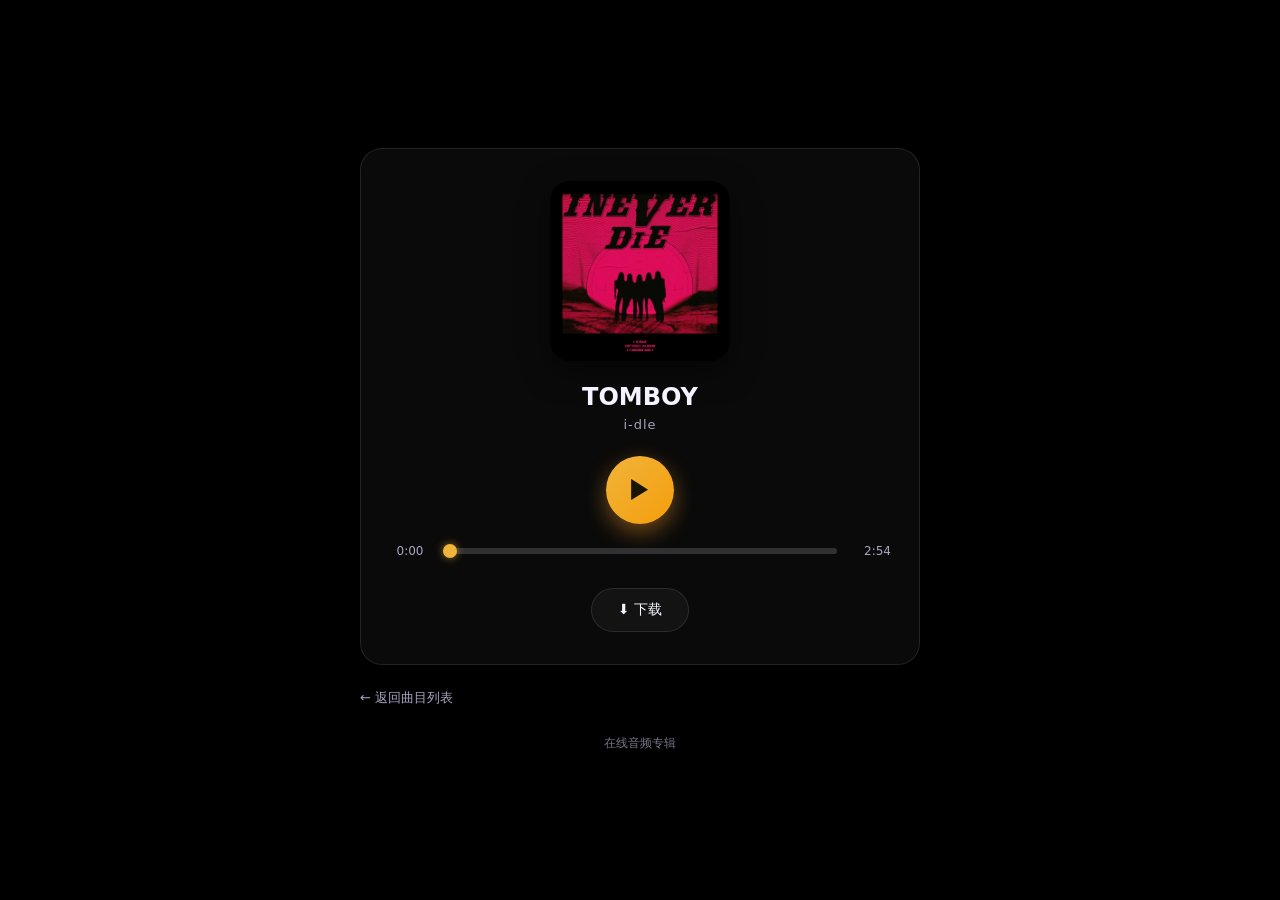
==== song1.html @ 3faee3e4 "下载改为FLAC无损格式" ====
<!DOCTYPE html>
<html lang="zh-CN">
<head>
  <meta charset="UTF-8">
  <meta name="viewport" content="width=device-width, initial-scale=1.0">
  <title>TOMBOY</title>
  <link rel="stylesheet" href="css/style.css?v=3">
</head>
<body>
  <div class="wrap">
    <div class="player">
      <img class="cover-img" src="covers/1.jpeg" alt="曲目1封面">
      <h2>TOMBOY</h2>
      <p class="album">i-dle</p>

      <!-- 隐藏的音频元素 -->
      <audio id="audio" preload="metadata" src="audio/1.mp3"></audio>

      <!-- 播放/暂停按钮 -->
      <button id="playBtn" class="btn-play" aria-label="播放或暂停">▶</button>

      <!-- 进度条 -->
      <div class="progress-row">
        <span id="current" class="time">0:00</span>
        <input type="range" id="progress" class="progress" min="0" max="0" step="1" value="0">
        <span id="total" class="time right">--:--</span>
      </div>

      <!-- 下载按钮 -->
      <a class="btn-download" href="audio/1.flac" download="TOMBOY.flac">⬇ 下载</a>
    </div>

    <a class="back" href="index.html">← 返回曲目列表</a>
    <footer class="footer">在线音频专辑</footer>
  </div>
  <script src="js/player.js"></script>
</body>
</html>
---- css/style.css ----
/* ============================================================
   高市 · 在线音频专辑  -  共享样式表
   修改站点配色/字体时，改这里即可全局生效
   ============================================================ */
:root {
  --bg-1: #0f0d18;        /* 页面背景渐变-深 */
  --bg-2: #1c1830;        /* 页面背景渐变-中 */
  --bg-3: #2a2140;        /* 页面背景渐变-浅 */
  --card: rgba(255, 255, 255, 0.04);   /* 卡片底色 */
  --card-border: rgba(255, 255, 255, 0.10);
  --text: #f5f3ff;        /* 主文字 */
  --text-dim: #a9a3c0;    /* 次要文字 */
  --accent: #f0b43b;      /* 强调色（金色） */
  --accent-2: #f59e0b;
  --radius: 16px;
}

* { margin: 0; padding: 0; box-sizing: border-box; }

body {
  font-family: "PingFang SC", "Microsoft YaHei", "Segoe UI", system-ui, sans-serif;
  color: var(--text);
  min-height: 100vh;
  background: #000000;   /* 纯黑背景 */
  display: flex;
  flex-direction: column;
  align-items: center;
  justify-content: center;
  padding: 40px 20px;
}

.wrap {
  width: 100%;
  max-width: 560px;
}

/* ---------- 页头 ---------- */
.header { text-align: center; margin-bottom: 28px; }
.header h1 {
  font-size: 34px;
  letter-spacing: 4px;
  font-weight: 700;
  background: linear-gradient(90deg, var(--accent), #ffd77a);
  -webkit-background-clip: text;
  background-clip: text;
  color: transparent;
}
.header .sub { color: var(--text-dim); margin-top: 8px; font-size: 14px; letter-spacing: 2px; }

/* ---------- 主页面：曲目列表 ---------- */
.tracklist { list-style: none; }
.tracklist li {
  background: var(--card);
  border: 1px solid var(--card-border);
  border-radius: var(--radius);
  margin-bottom: 12px;
  overflow: hidden;
}
.tracklist a {
  display: flex;
  align-items: center;
  gap: 16px;
  padding: 16px 18px;
  text-decoration: none;
  color: var(--text);
  transition: background 0.25s, transform 0.1s;
}
.tracklist a:hover { background: rgba(240, 180, 59, 0.10); transform: translateY(-1px); }
.tracklist .num {
  width: 40px; height: 40px; flex: 0 0 40px;
  display: flex; align-items: center; justify-content: center;
  border-radius: 50%;
  background: rgba(240, 180, 59, 0.14);
  color: var(--accent);
  font-weight: 700;
}
.tracklist .meta { flex: 1; }
.tracklist .name { font-size: 16px; font-weight: 600; }
.tracklist .duration { color: var(--text-dim); font-size: 13px; margin-top: 3px; }
.tracklist .play-arrow { color: var(--text-dim); font-size: 18px; }

/* ---------- 子页面：播放器 ---------- */
.player {
  background: var(--card);
  border: 1px solid var(--card-border);
  border-radius: 22px;
  padding: 32px 28px;
  text-align: center;
  box-shadow: 0 20px 50px rgba(0, 0, 0, 0.35);
}

/* 封面（CSS占位 / 真实图片二选一） */
.cover {
  width: 180px; height: 180px;
  margin: 0 auto 22px;
  border-radius: 20px;
  display: flex; align-items: center; justify-content: center;
  background: linear-gradient(135deg, #f59e0b, #f97316 60%, #7c3aed);
  font-size: 52px; font-weight: 800; color: #fff;
  letter-spacing: 2px;
  box-shadow: 0 10px 30px rgba(240, 150, 40, 0.35);
}
.cover-img {
  width: 180px; height: 180px;
  margin: 0 auto 22px;
  border-radius: 20px;
  object-fit: cover;
  display: block;
  box-shadow: 0 10px 30px rgba(0, 0, 0, 0.5);
}

.player h2 { font-size: 24px; font-weight: 700; }
.player .album { color: var(--text-dim); font-size: 13px; margin-top: 6px; letter-spacing: 1px; }

/* 播放/暂停按钮 */
.btn-play {
  width: 68px; height: 68px;
  margin: 24px auto 20px;
  border: none; border-radius: 50%;
  background: linear-gradient(135deg, var(--accent), var(--accent-2));
  color: #1a1405;
  font-size: 26px;
  cursor: pointer;
  display: flex; align-items: center; justify-content: center;
  box-shadow: 0 8px 22px rgba(240, 150, 40, 0.45);
  transition: transform 0.12s, box-shadow 0.2s;
}
.btn-play:hover { transform: scale(1.06); box-shadow: 0 10px 28px rgba(240, 150, 40, 0.6); }
.btn-play:active { transform: scale(0.97); }

/* 进度条 */
.progress-row { display: flex; align-items: center; gap: 12px; margin-bottom: 8px; }
.time { font-size: 12px; color: var(--text-dim); min-width: 42px; }
.time.right { text-align: right; }

input[type="range"].progress {
  -webkit-appearance: none;
  appearance: none;
  flex: 1;
  height: 6px;
  border-radius: 3px;
  background: rgba(255, 255, 255, 0.16);
  outline: none;
  cursor: pointer;
}
input[type="range"].progress::-webkit-slider-thumb {
  -webkit-appearance: none;
  appearance: none;
  width: 14px; height: 14px;
  border-radius: 50%;
  background: var(--accent);
  box-shadow: 0 0 8px rgba(240, 180, 59, 0.6);
}
input[type="range"].progress::-moz-range-thumb {
  width: 14px; height: 14px;
  border: none; border-radius: 50%;
  background: var(--accent);
}

/* 下载按钮 */
.btn-download {
  display: inline-block;
  margin-top: 22px;
  padding: 12px 26px;
  border-radius: 999px;
  background: var(--card);
  border: 1px solid var(--card-border);
  color: var(--text);
  text-decoration: none;
  font-size: 14px;
  transition: background 0.2s, color 0.2s;
}
.btn-download:hover { background: var(--accent); color: #1a1405; border-color: var(--accent); }

/* 返回链接 */
.back {
  display: inline-block;
  margin-top: 24px;
  color: var(--text-dim);
  text-decoration: none;
  font-size: 13px;
}
.back:hover { color: var(--accent); }

.footer { text-align: center; color: var(--text-dim); font-size: 12px; margin-top: 28px; opacity: 0.7; }
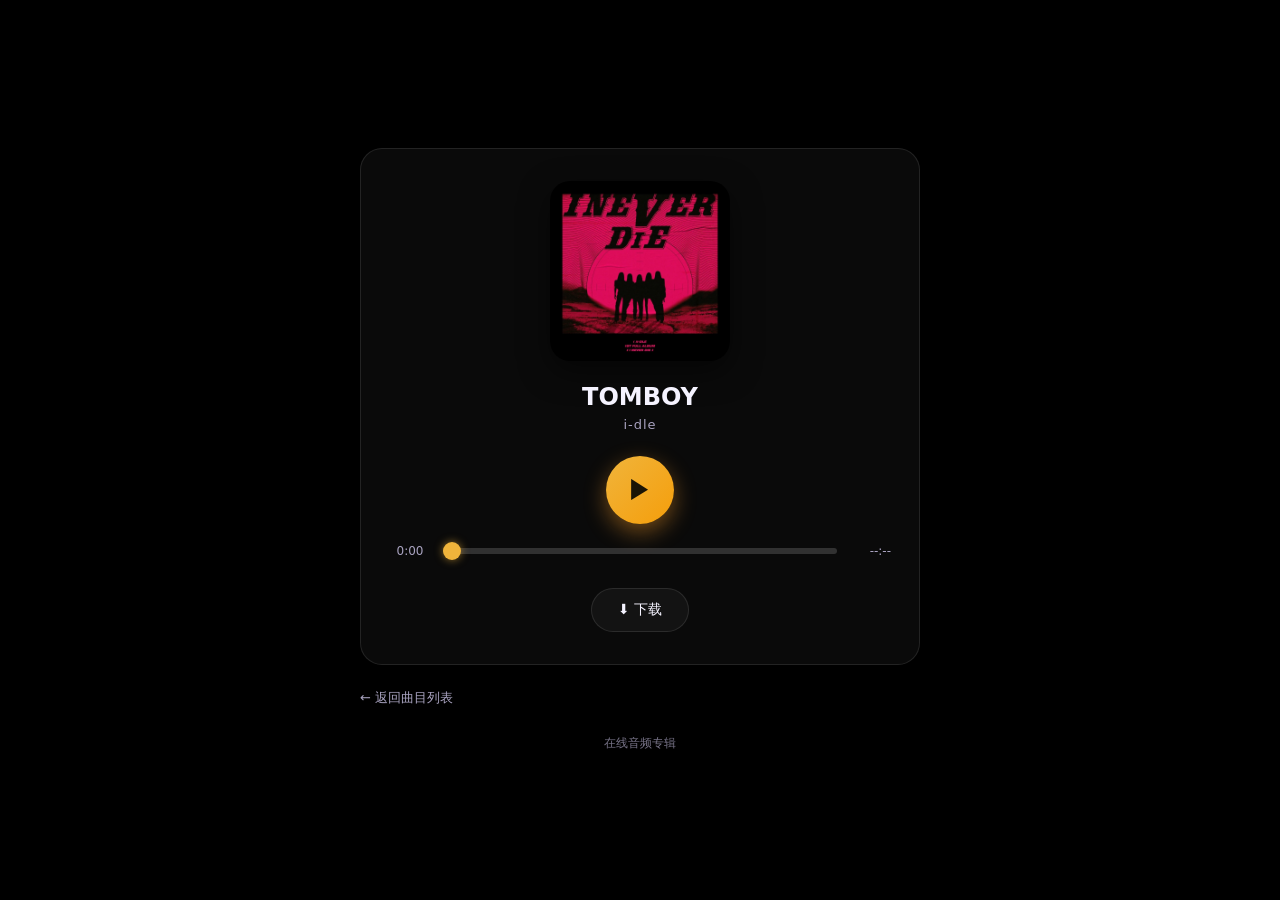
==== commit eb45c459: "修复移动端无法拖动进度条" ====
--- a/song1.html
+++ b/song1.html
@@ -4,7 +4,7 @@
   <meta charset="UTF-8">
   <meta name="viewport" content="width=device-width, initial-scale=1.0">
   <title>TOMBOY</title>
-  <link rel="stylesheet" href="css/style.css?v=3">
+  <link rel="stylesheet" href="css/style.css?v=4">
 </head>
 <body>
   <div class="wrap">
@@ -33,6 +33,6 @@
     <a class="back" href="index.html">← 返回曲目列表</a>
     <footer class="footer">在线音频专辑</footer>
   </div>
-  <script src="js/player.js"></script>
+  <script src="js/player.js?v=2"></script>
 </body>
 </html>
--- a/css/style.css
+++ b/css/style.css
@@ -142,17 +142,18 @@
   background: rgba(255, 255, 255, 0.16);
   outline: none;
   cursor: pointer;
+  touch-action: none;   /* 移动端：触摸滑块视为拖动，不触发页面滚动 */
 }
 input[type="range"].progress::-webkit-slider-thumb {
   -webkit-appearance: none;
   appearance: none;
-  width: 14px; height: 14px;
+  width: 18px; height: 18px;
   border-radius: 50%;
   background: var(--accent);
   box-shadow: 0 0 8px rgba(240, 180, 59, 0.6);
 }
 input[type="range"].progress::-moz-range-thumb {
-  width: 14px; height: 14px;
+  width: 18px; height: 18px;
   border: none; border-radius: 50%;
   background: var(--accent);
 }
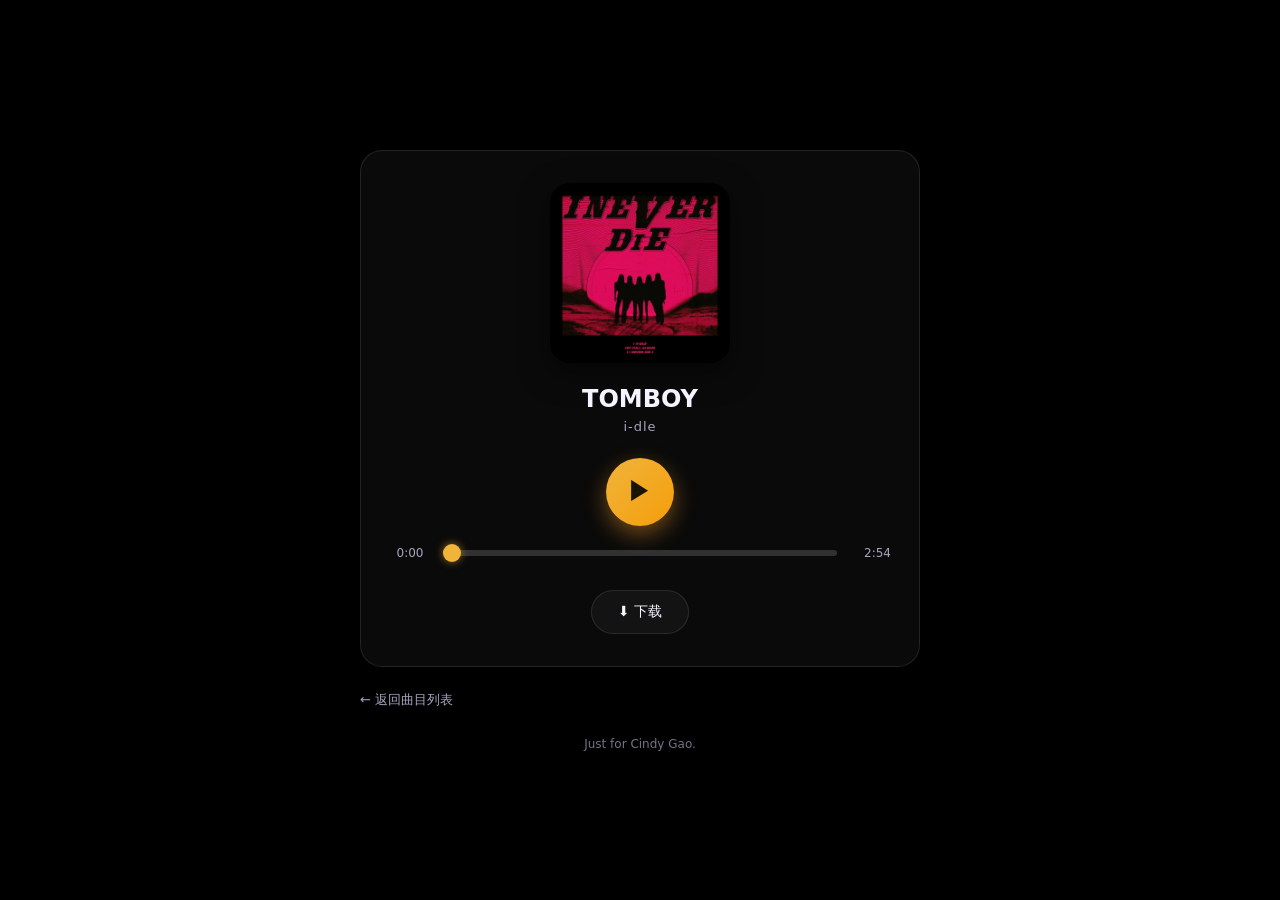
==== commit e097752d: "新增进门选择题与贺卡界面" ====
--- a/song1.html
+++ b/song1.html
@@ -31,7 +31,7 @@
     </div>
 
     <a class="back" href="index.html">← 返回曲目列表</a>
-    <footer class="footer">在线音频专辑</footer>
+    <footer class="footer">Just for Cindy Gao.</footer>
   </div>
   <script src="js/player.js?v=2"></script>
 </body>
--- a/css/style.css
+++ b/css/style.css
@@ -184,3 +184,105 @@
 .back:hover { color: var(--accent); }
 
 .footer { text-align: center; color: var(--text-dim); font-size: 12px; margin-top: 28px; opacity: 0.7; }
+
+/* ============================================================
+   进门流程：选择题 / 贺卡纸 / 退出提示（index.html 使用）
+   ============================================================ */
+.overlay {
+  position: fixed;
+  inset: 0;
+  z-index: 100;
+  display: none;
+  flex-direction: column;
+  align-items: center;
+  justify-content: center;
+  padding: 24px;
+  background: rgba(0, 0, 0, 0.92);
+}
+.overlay.show { display: flex; }
+
+/* 屏幕一：选择题 */
+.quiz-card {
+  max-width: 380px;
+  width: 100%;
+  background: var(--card);
+  border: 1px solid var(--card-border);
+  border-radius: 22px;
+  padding: 36px 26px;
+  text-align: center;
+  box-shadow: 0 20px 50px rgba(0, 0, 0, 0.4);
+}
+.quiz-question {
+  font-size: 18px;
+  line-height: 1.6;
+  color: var(--text);
+  min-height: 60px;      /* 留出题目填写高度 */
+  margin-bottom: 26px;
+  word-break: break-word;
+}
+.quiz-buttons {
+  display: flex;
+  gap: 16px;
+  justify-content: center;
+}
+.quiz-btn {
+  flex: 1;
+  max-width: 150px;
+  min-width: 96px;
+  height: 56px;
+  border: none;
+  border-radius: 999px;
+  color: #fff;
+  font-size: 16px;
+  cursor: pointer;
+  display: flex; align-items: center; justify-content: center;
+  transition: transform 0.12s, box-shadow 0.2s, filter 0.2s;
+}
+.quiz-btn:hover { transform: translateY(-2px); filter: brightness(1.1); }
+.quiz-btn:active { transform: scale(0.96); }
+.btn-green { background: #2ecc71; box-shadow: 0 6px 18px rgba(46, 204, 113, 0.4); }
+.btn-red   { background: #e74c3c; box-shadow: 0 6px 18px rgba(231, 76, 60, 0.4); }
+
+/* 屏幕二：贺卡纸 */
+.paper-wrap {
+  position: relative;
+  max-width: 420px;
+  width: 100%;
+}
+.close-x {
+  position: absolute;
+  top: -14px; right: -6px;
+  width: 30px; height: 30px;
+  border: none; border-radius: 50%;
+  background: var(--accent);
+  color: #1a1405;
+  font-size: 15px; font-weight: 700;
+  cursor: pointer;
+  display: flex; align-items: center; justify-content: center;
+  box-shadow: 0 4px 12px rgba(0, 0, 0, 0.4);
+  z-index: 2;
+  transition: transform 0.12s;
+}
+.close-x:hover { transform: scale(1.1); }
+.paper {
+  background: #fdfbf3;               /* 纸色 */
+  color: #3a3326;
+  border-radius: 12px;
+  padding: 40px 30px 36px;
+  min-height: 320px;
+  box-shadow: 0 16px 40px rgba(0, 0, 0, 0.5);
+  font-size: 16px;
+  line-height: 1.9;
+}
+.paper-content {
+  white-space: pre-wrap;            /* 段落可换行 */
+  word-break: break-word;
+  min-height: 200px;
+}
+
+/* 屏幕三：退出提示（红键按下后，若浏览器不允许真正关闭页面） */
+.exit-message {
+  color: var(--text-dim);
+  font-size: 16px;
+  letter-spacing: 1px;
+}
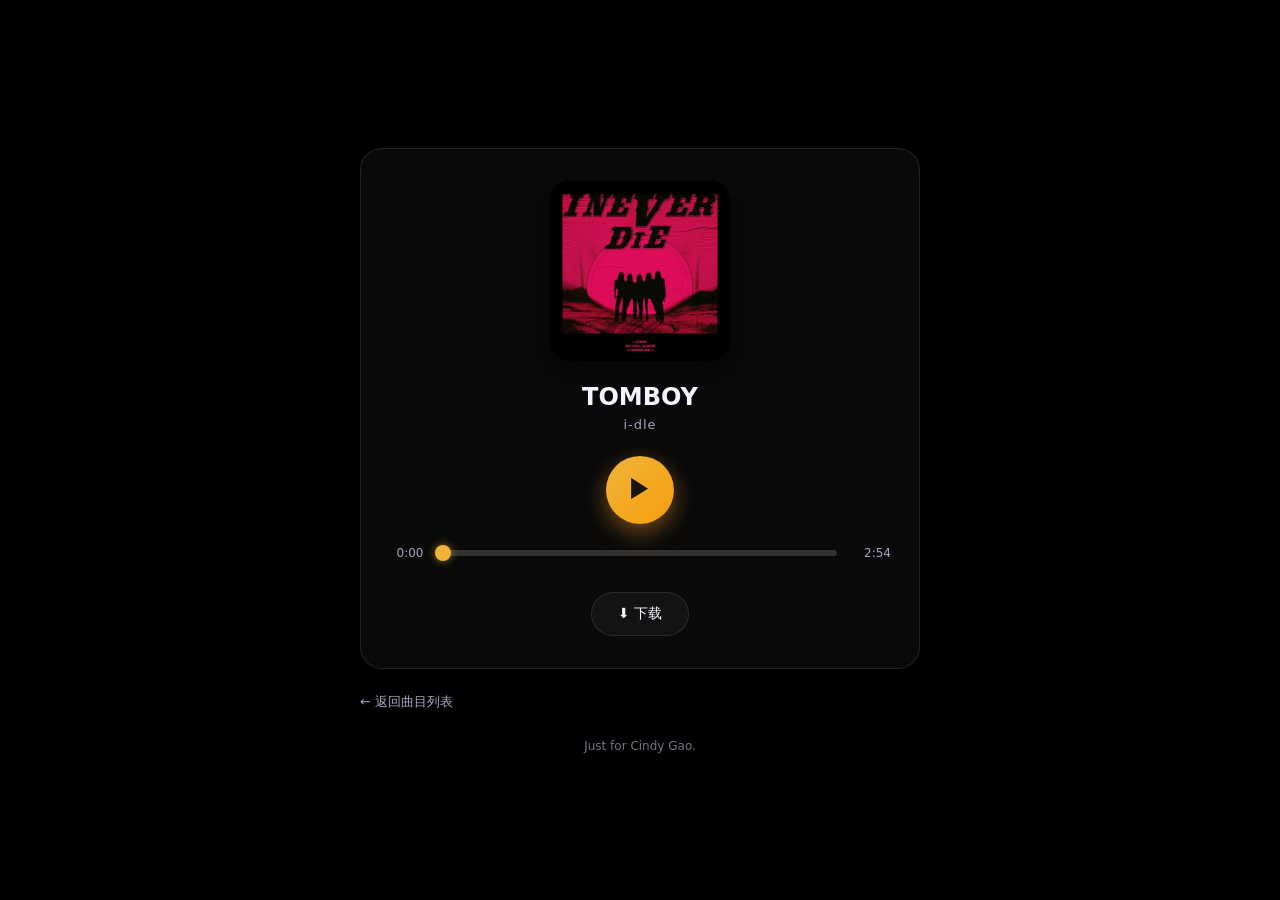
==== commit 5c7e6b4c: "进度条改为纯自定义实现，修复安卓拖动" ====
--- a/song1.html
+++ b/song1.html
@@ -4,7 +4,7 @@
   <meta charset="UTF-8">
   <meta name="viewport" content="width=device-width, initial-scale=1.0">
   <title>TOMBOY</title>
-  <link rel="stylesheet" href="css/style.css?v=4">
+  <link rel="stylesheet" href="css/style.css?v=5">
 </head>
 <body>
   <div class="wrap">
@@ -22,7 +22,7 @@
       <!-- 进度条 -->
       <div class="progress-row">
         <span id="current" class="time">0:00</span>
-        <input type="range" id="progress" class="progress" min="0" max="0" step="1" value="0">
+        <div id="progress" class="progress-custom"><div id="progressFill" class="progress-fill"></div><div id="progressThumb" class="progress-thumb"></div></div>
         <span id="total" class="time right">--:--</span>
       </div>
 
@@ -33,6 +33,6 @@
     <a class="back" href="index.html">← 返回曲目列表</a>
     <footer class="footer">Just for Cindy Gao.</footer>
   </div>
-  <script src="js/player.js?v=2"></script>
+  <script src="js/player.js?v=3"></script>
 </body>
 </html>
--- a/css/style.css
+++ b/css/style.css
@@ -128,34 +128,46 @@
 .btn-play:hover { transform: scale(1.06); box-shadow: 0 10px 28px rgba(240, 150, 40, 0.6); }
 .btn-play:active { transform: scale(0.97); }
 
-/* 进度条 */
+/* 进度条（纯自定义，兼容安卓触摸拖动） */
 .progress-row { display: flex; align-items: center; gap: 12px; margin-bottom: 8px; }
 .time { font-size: 12px; color: var(--text-dim); min-width: 42px; }
 .time.right { text-align: right; }
 
-input[type="range"].progress {
-  -webkit-appearance: none;
-  appearance: none;
+.progress-custom {
+  position: relative;
   flex: 1;
+  height: 18px;          /* 加高触摸热区，便于手指按住 */
+  cursor: pointer;
+  touch-action: none;    /* 触摸时视为拖动，不触发页面滚动 */
+  user-select: none;
+  -webkit-user-select: none;
+}
+.progress-custom::before {          /* 轨道 */
+  content: "";
+  position: absolute;
+  left: 0; right: 0; top: 50%;
   height: 6px;
+  transform: translateY(-50%);
   border-radius: 3px;
   background: rgba(255, 255, 255, 0.16);
-  outline: none;
-  cursor: pointer;
-  touch-action: none;   /* 移动端：触摸滑块视为拖动，不触发页面滚动 */
-}
-input[type="range"].progress::-webkit-slider-thumb {
-  -webkit-appearance: none;
-  appearance: none;
-  width: 18px; height: 18px;
+}
+.progress-fill {                    /* 已播放部分 */
+  position: absolute;
+  left: 0; top: 50%;
+  height: 6px;
+  transform: translateY(-50%);
+  width: 0%;
+  border-radius: 3px;
+  background: var(--accent);
+}
+.progress-thumb {                   /* 圆点 */
+  position: absolute;
+  left: 0%; top: 50%;
+  width: 16px; height: 16px;
+  transform: translate(-50%, -50%);
   border-radius: 50%;
   background: var(--accent);
   box-shadow: 0 0 8px rgba(240, 180, 59, 0.6);
-}
-input[type="range"].progress::-moz-range-thumb {
-  width: 18px; height: 18px;
-  border: none; border-radius: 50%;
-  background: var(--accent);
 }
 
 /* 下载按钮 */
